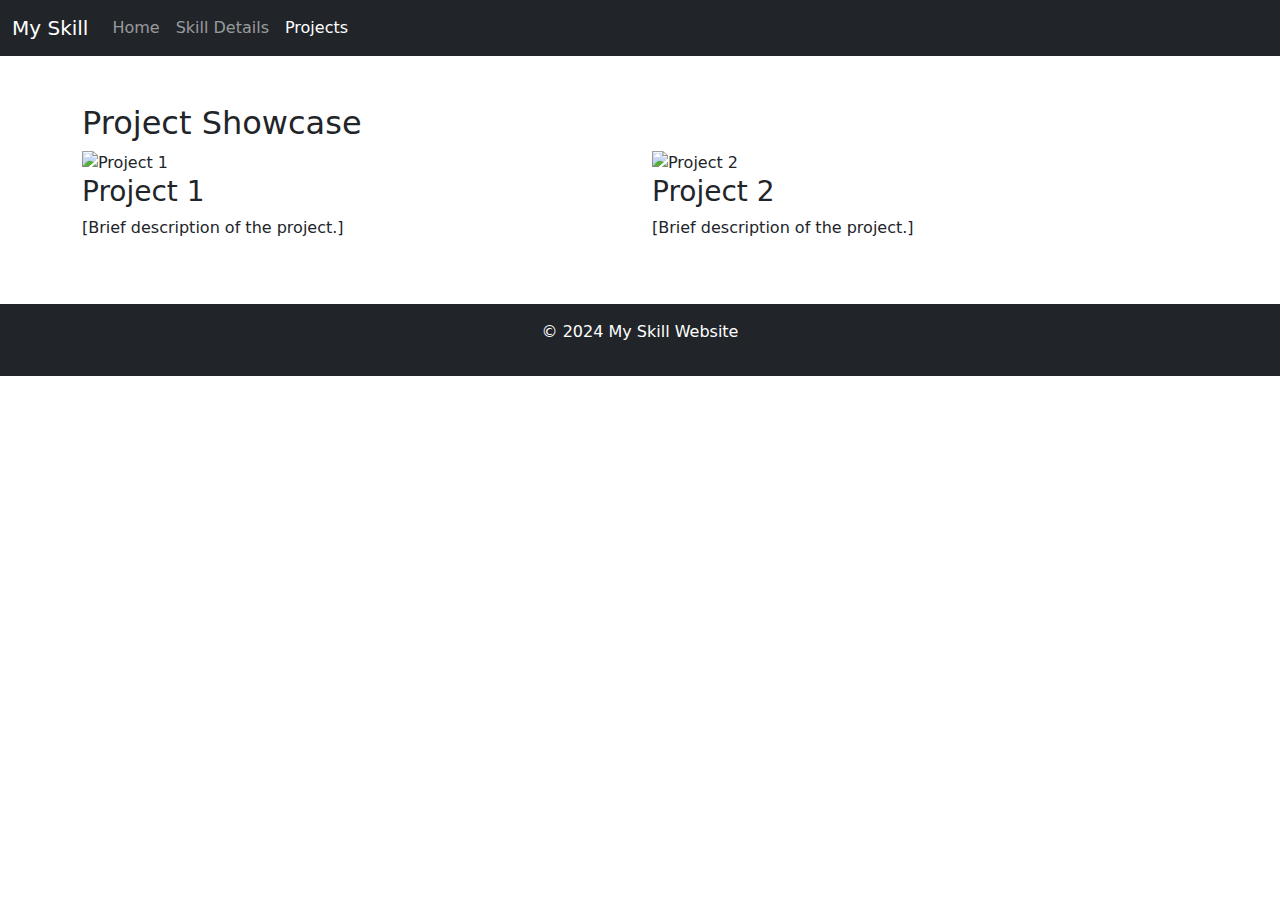
==== project-showcase.html @ 75abc2fe "commit" ====
<!DOCTYPE html>
<html lang="en">
<head>
    <meta charset="UTF-8">
    <meta name="viewport" content="width=device-width, initial-scale=1.0">
    <title>Project Showcase</title>
    <link href="https://cdn.jsdelivr.net/npm/bootstrap@5.3.0-alpha3/dist/css/bootstrap.min.css" rel="stylesheet">
</head>
<body>
    <nav class="navbar navbar-expand-lg navbar-dark bg-dark">
        <div class="container-fluid">
            <a class="navbar-brand" href="#">My Skill</a>
            <button class="navbar-toggler" type="button" data-bs-toggle="collapse" data-bs-target="#navbarNav">
                <span class="navbar-toggler-icon"></span>
            </button>
            <div class="collapse navbar-collapse" id="navbarNav">
                <ul class="navbar-nav">
                    <li class="nav-item"><a class="nav-link" href="index.html">Home</a></li>
                    <li class="nav-item"><a class="nav-link" href="skill-details.html">Skill Details</a></li>
                    <li class="nav-item"><a class="nav-link active" href="project-showcase.html">Projects</a></li>
                </ul>
            </div>
        </div>
    </nav>

    <main class="container my-5">
        <h2>Project Showcase</h2>
        <div class="row">
            <div class="col-md-6">
                <img src="project1.jpg" class="img-fluid" alt="Project 1">
                <h3>Project 1</h3>
                <p>[Brief description of the project.]</p>
            </div>
            <div class="col-md-6">
                <img src="project2.jpg" class="img-fluid" alt="Project 2">
                <h3>Project 2</h3>
                <p>[Brief description of the project.]</p>
            </div>
        </div>
    </main>

    <footer class="bg-dark text-white text-center py-3">
        <p>&copy; 2024 My Skill Website</p>
    </footer>
    <script src="https://cdn.jsdelivr.net/npm/bootstrap@5.3.0-alpha3/dist/js/bootstrap.bundle.min.js"></script>
</body>
</html>
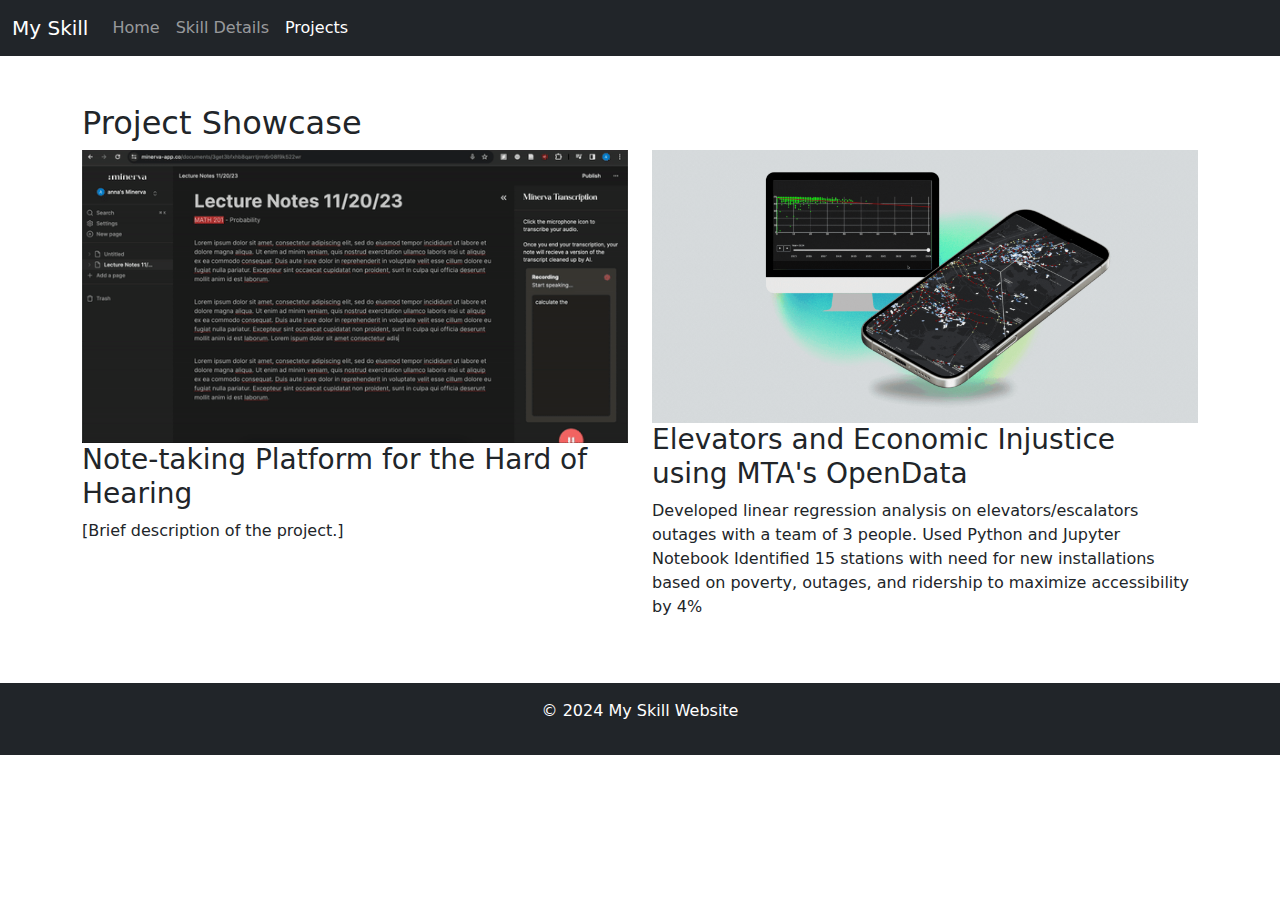
==== commit f80db13e: "Added two projects" ====
--- a/project-showcase.html
+++ b/project-showcase.html
@@ -16,7 +16,7 @@
             <div class="collapse navbar-collapse" id="navbarNav">
                 <ul class="navbar-nav">
                     <li class="nav-item"><a class="nav-link" href="index.html">Home</a></li>
-                    <li class="nav-item"><a class="nav-link" href="skill-details.html">Skill Details</a></li>
+                    <li class="nav-item"><a class="nav-link" href="skills-details.html">Skill Details</a></li>
                     <li class="nav-item"><a class="nav-link active" href="project-showcase.html">Projects</a></li>
                 </ul>
             </div>
@@ -27,14 +27,16 @@
         <h2>Project Showcase</h2>
         <div class="row">
             <div class="col-md-6">
-                <img src="project1.jpg" class="img-fluid" alt="Project 1">
-                <h3>Project 1</h3>
+                <img src="minerva.gif" class="img-fluid" alt="Project 1">
+                <h3>Note-taking Platform for the Hard of Hearing</h3>
                 <p>[Brief description of the project.]</p>
             </div>
             <div class="col-md-6">
-                <img src="project2.jpg" class="img-fluid" alt="Project 2">
-                <h3>Project 2</h3>
-                <p>[Brief description of the project.]</p>
+                <img src="project2.gif" class="img-fluid" alt="Project 2">
+                <h3>Elevators and Economic Injustice using MTA's OpenData</h3>
+                <p>Developed linear regression analysis on elevators/escalators outages with a team of 3 people. Used Python and Jupyter Notebook
+                    Identified 15 stations with need for new installations based on poverty, outages, and ridership to maximize accessibility by 4%
+                </p>
             </div>
         </div>
     </main>
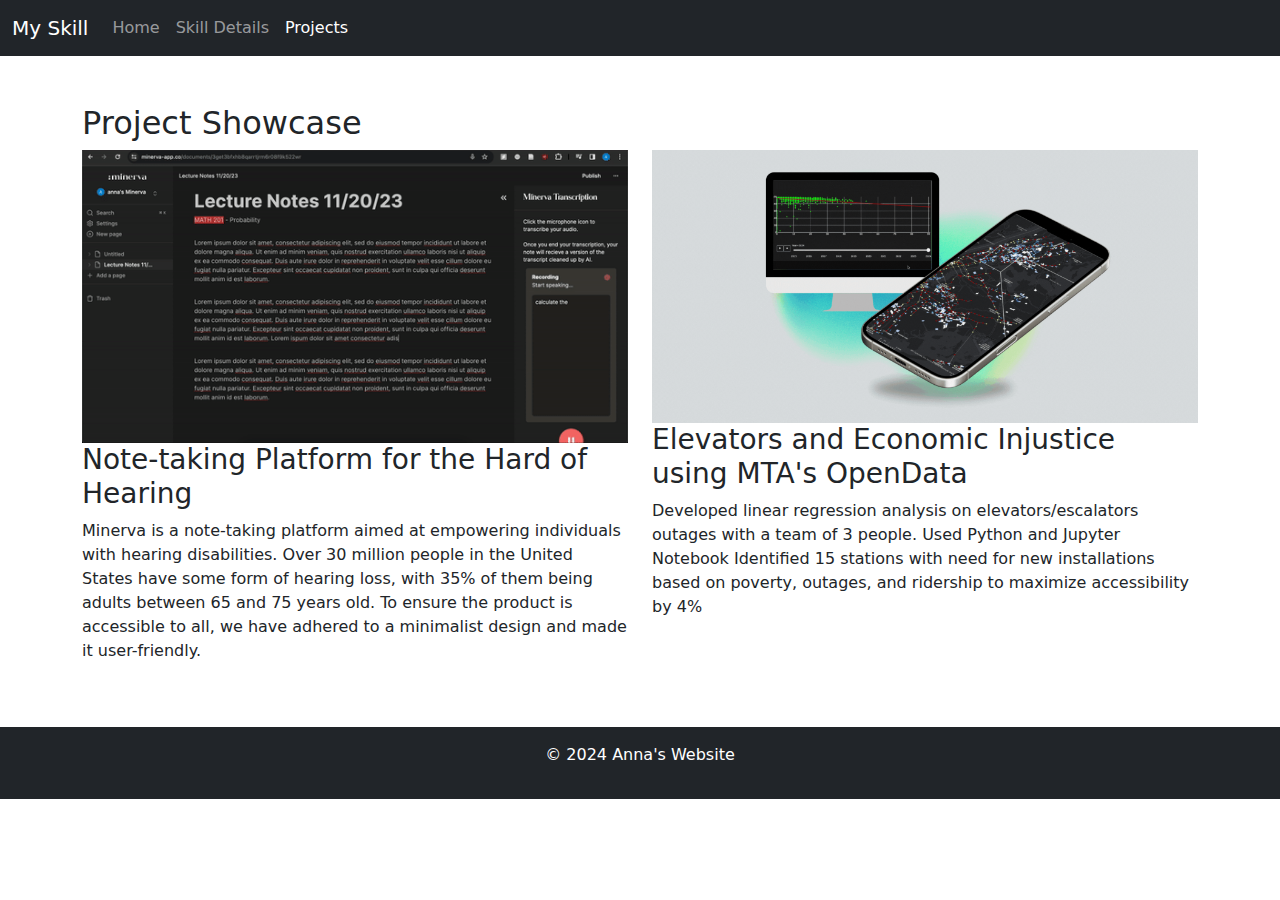
==== commit 2875b63d: "finishing touches" ====
--- a/project-showcase.html
+++ b/project-showcase.html
@@ -29,7 +29,8 @@
             <div class="col-md-6">
                 <img src="minerva.gif" class="img-fluid" alt="Project 1">
                 <h3>Note-taking Platform for the Hard of Hearing</h3>
-                <p>[Brief description of the project.]</p>
+                <p>Minerva is a note-taking platform aimed at empowering individuals with hearing disabilities. Over 30 million people in the United States have some form of hearing loss, with 35% of them being adults between 65 and 75 years old. To ensure the product is accessible to all, we have adhered to a minimalist design and made it user-friendly.
+                </p>
             </div>
             <div class="col-md-6">
                 <img src="project2.gif" class="img-fluid" alt="Project 2">
@@ -42,7 +43,7 @@
     </main>
 
     <footer class="bg-dark text-white text-center py-3">
-        <p>&copy; 2024 My Skill Website</p>
+        <p>&copy; 2024 Anna's Website</p>
     </footer>
     <script src="https://cdn.jsdelivr.net/npm/bootstrap@5.3.0-alpha3/dist/js/bootstrap.bundle.min.js"></script>
 </body>
